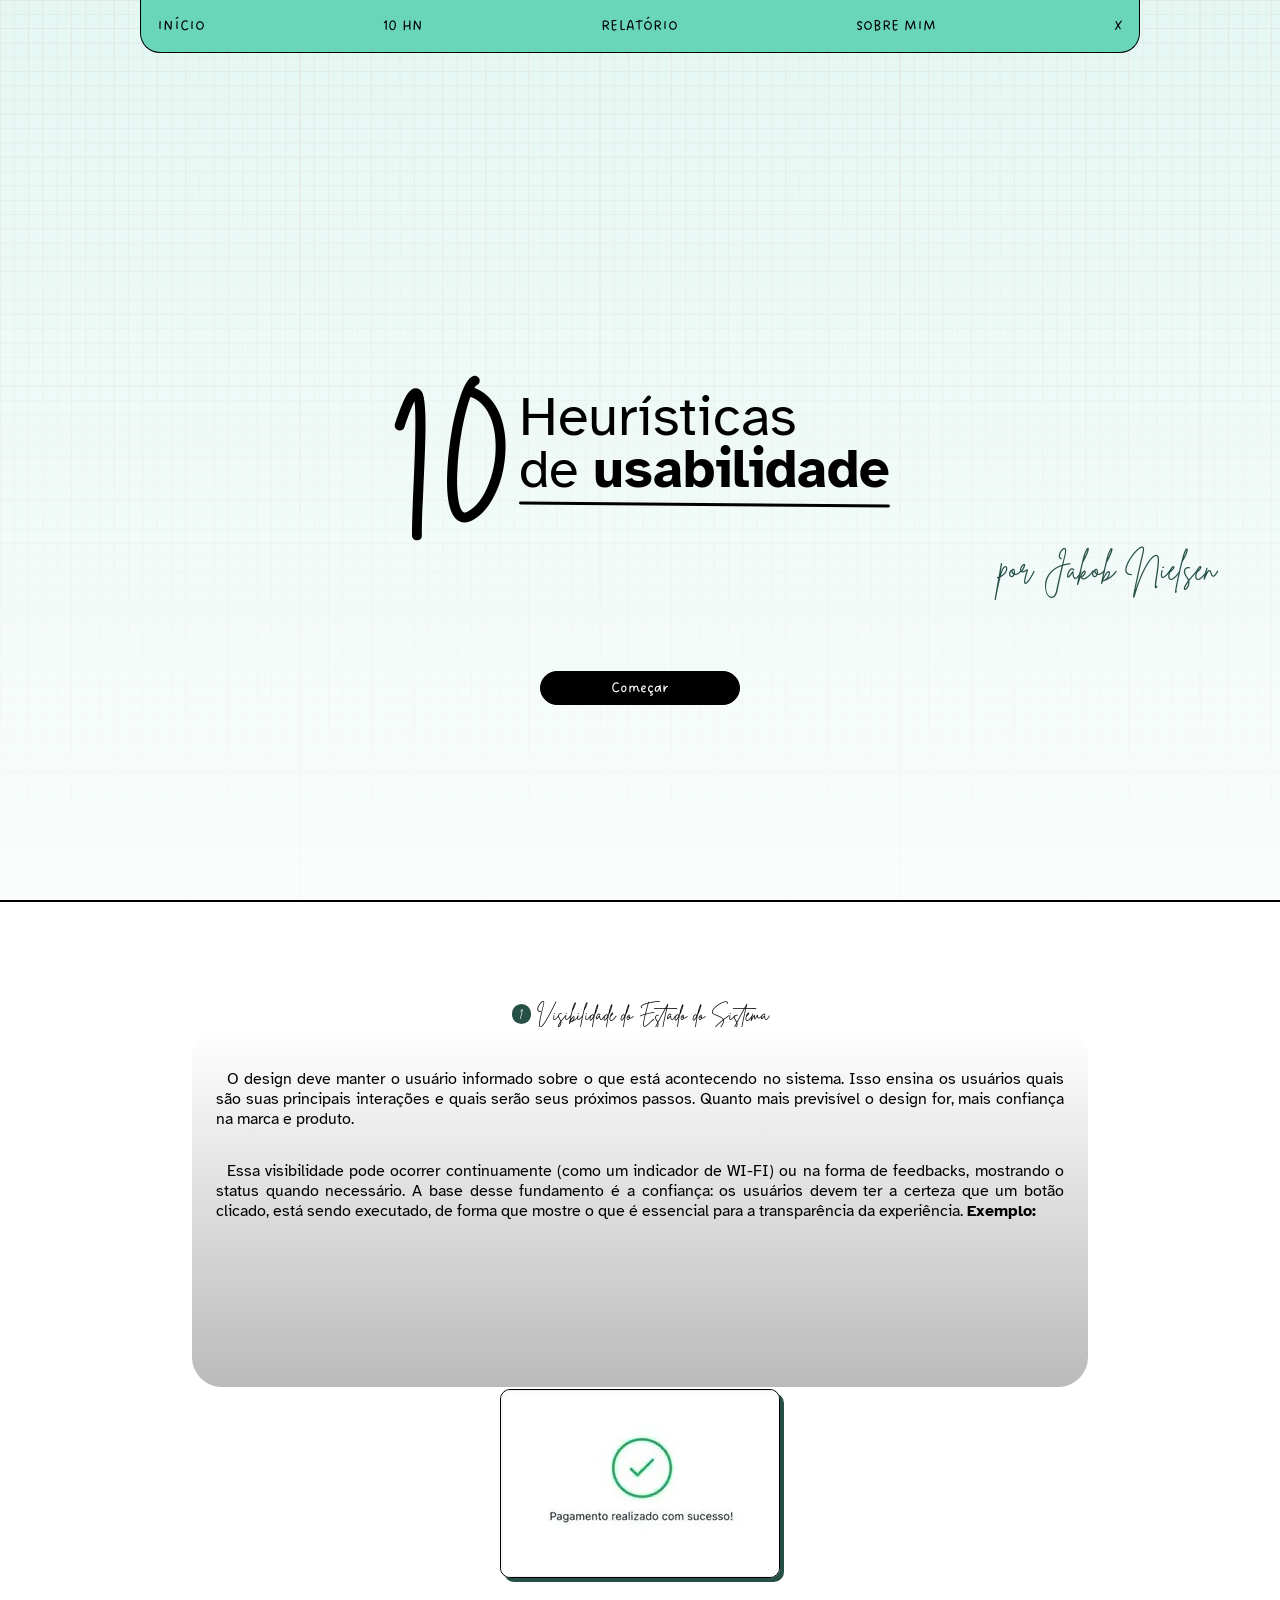
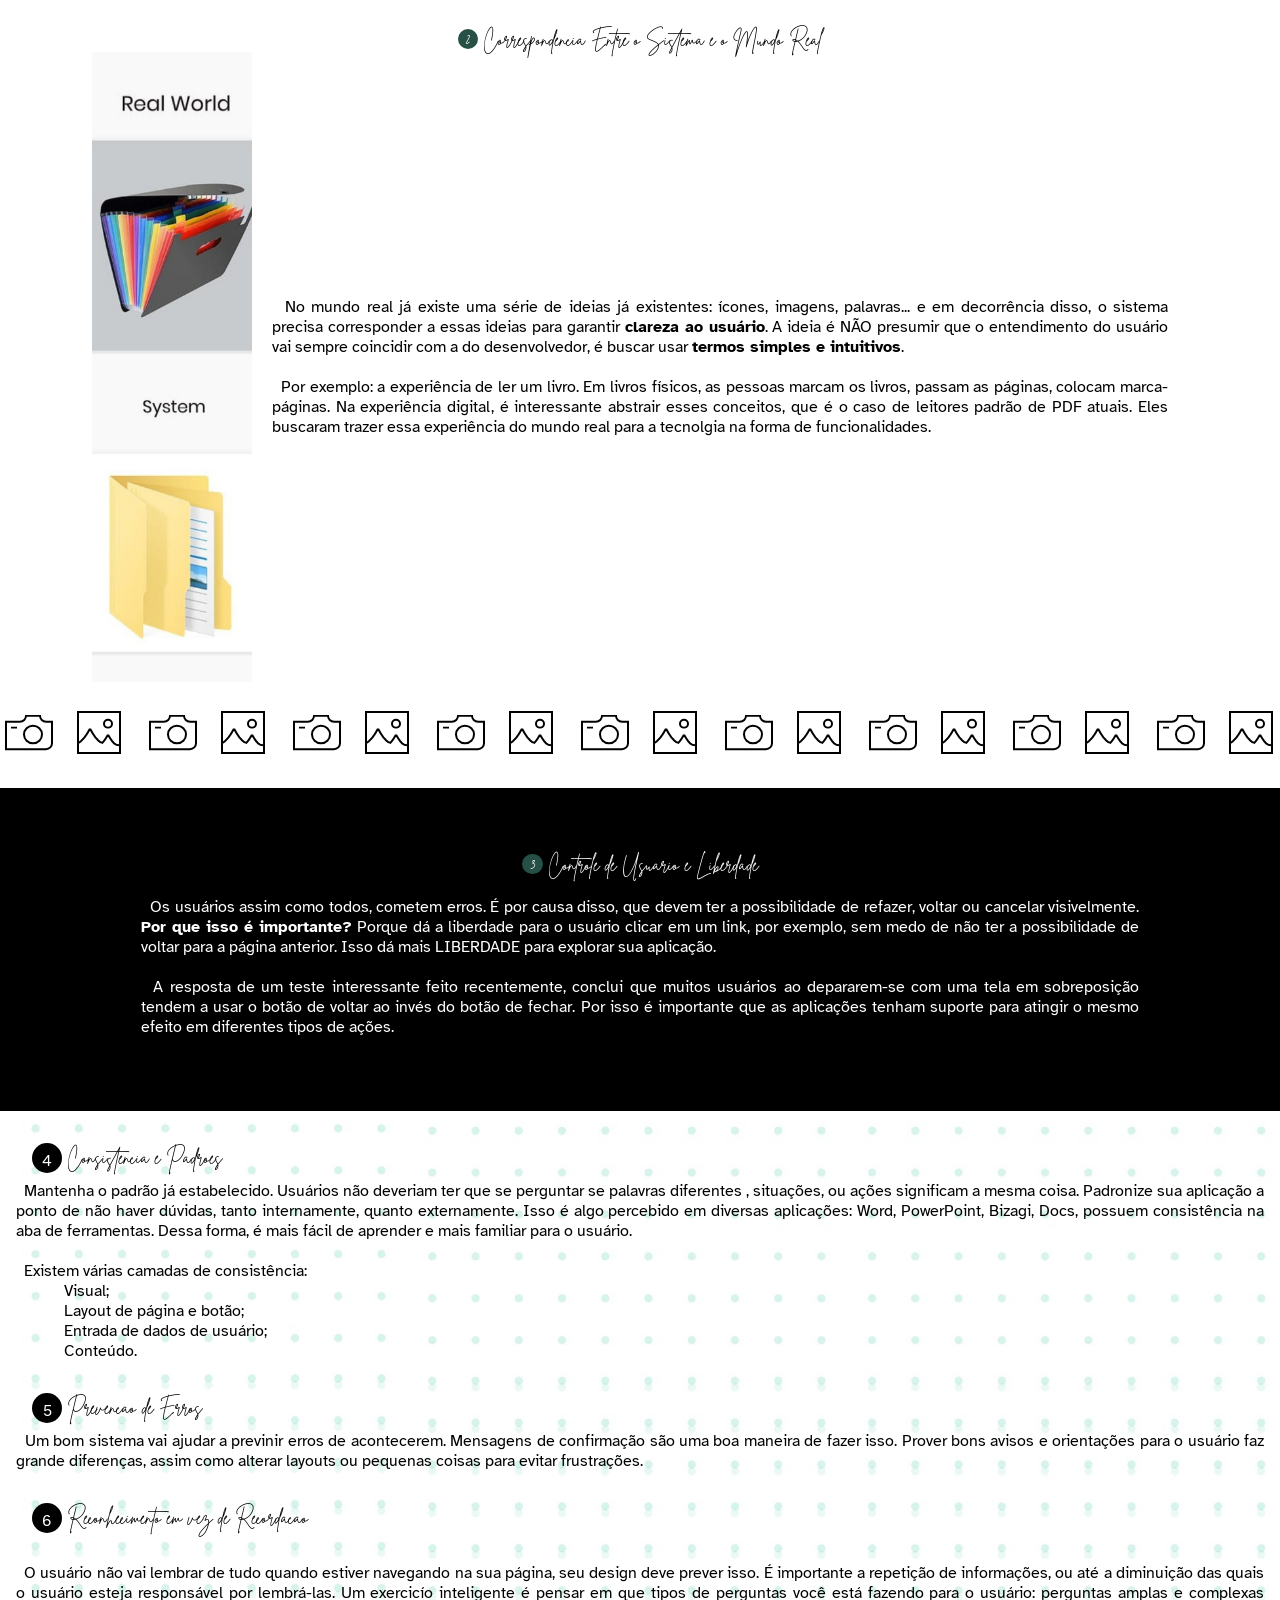
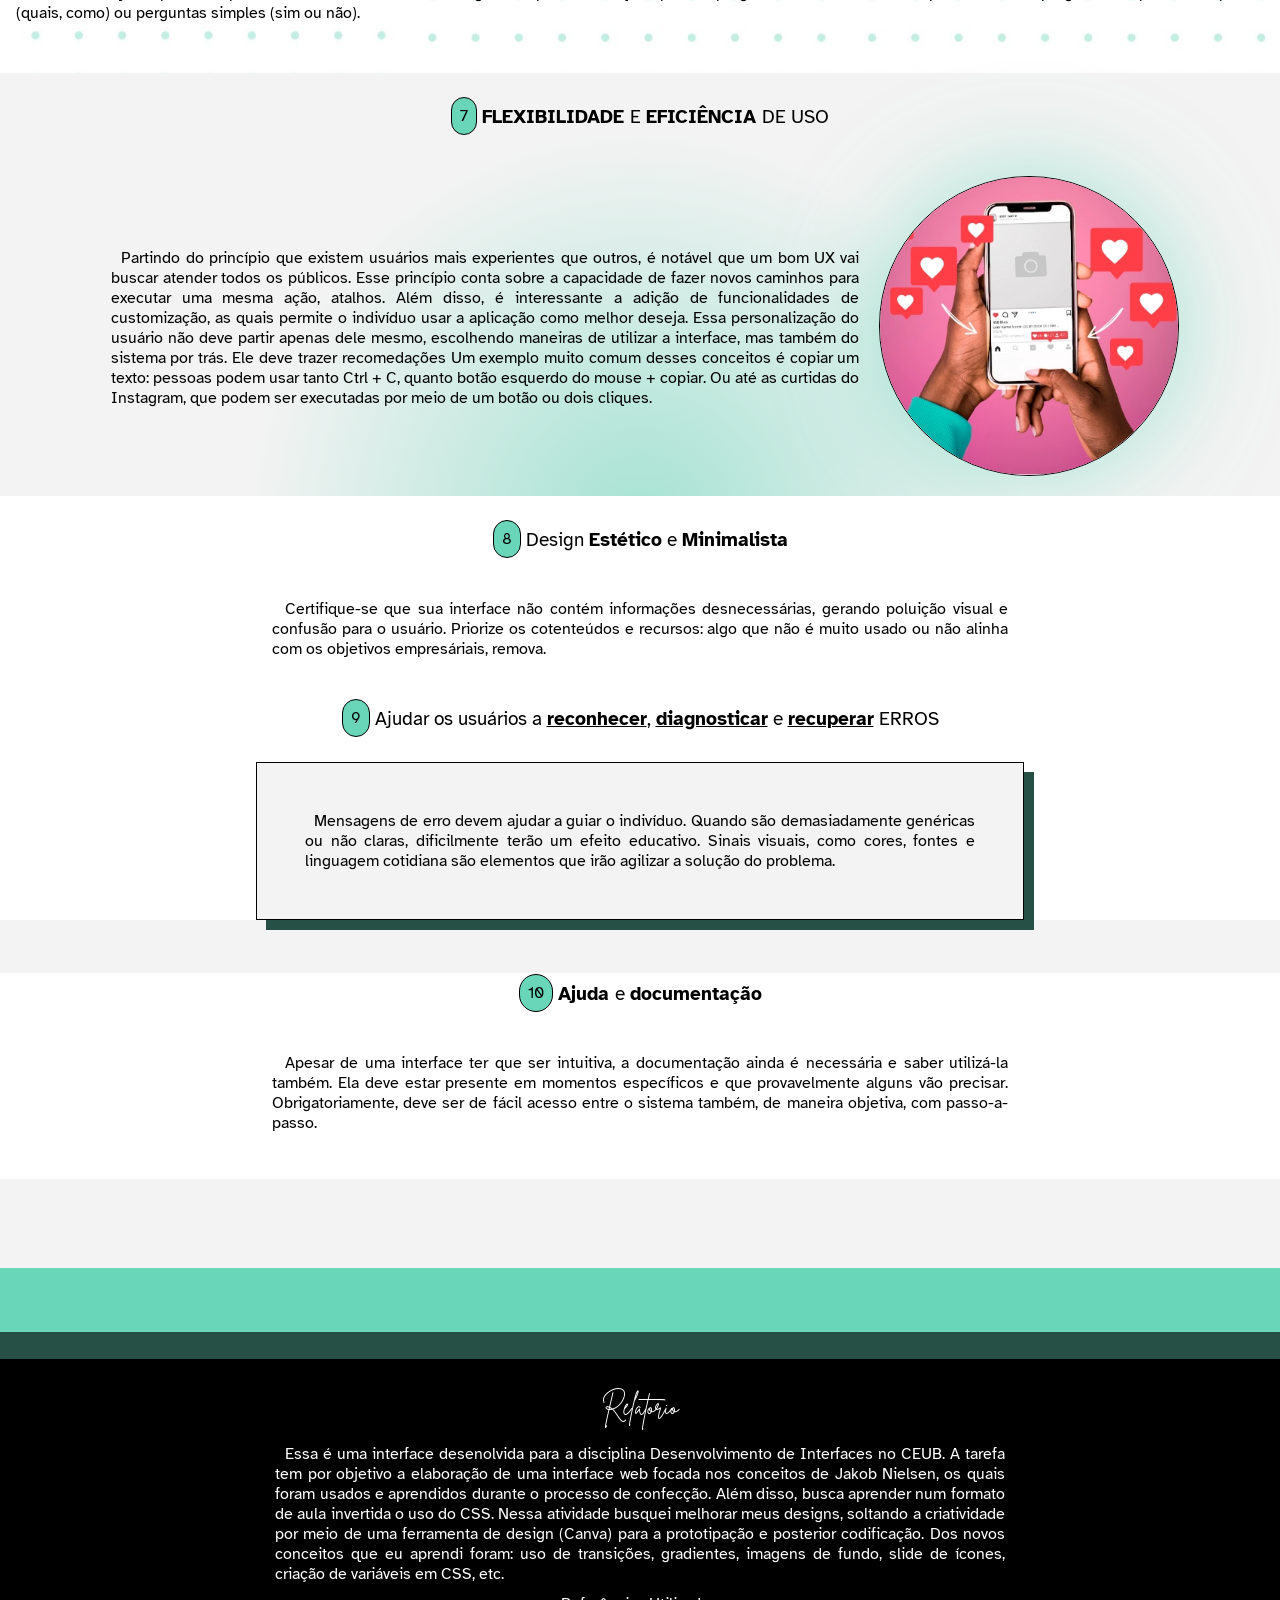
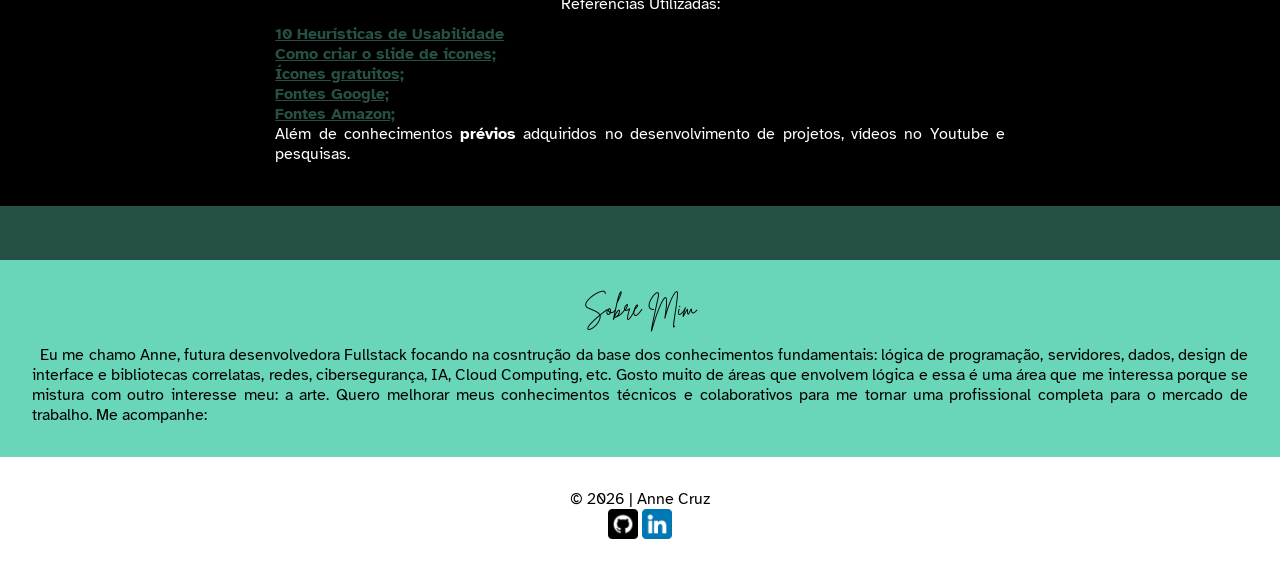
==== index.html @ c4bd5ac3 "Meu Primeiro Commit" ====
<!DOCTYPE html>
<html lang="pt-br">
<head>
    <meta charset="UTF-8">
    <meta name="viewport" content="width=device-width, initial-scale=1.0">
    <title>10 Heurísticas de Usabilidade</title>
    <link rel="stylesheet" href="style.css">
</head>
<body>
    <!--Barra de Navegação-->
    <section id="barraNav">
        <nav>
                <a href="#telaInicial">INÍCIO</a>
                <a href="#10HN">10 HN</a>
                <a href="#divAzul">RELATÓRIO</a>
                <a href="#sobreMimSec">SOBRE MIM</a>
                <a href="javascript:void(0)" onclick="ocultarNav()" class="btnToggle">X</a>
        </nav>
    </section>
    <main>
        <!--Tela Inicial-->
        <section id="telaInicial">
            <div id="titulo">
                <h1>10</h1>
                <div>
                    <h2 id="heuristicas">Heurísticas</h2>
                    <h2 id="usabilidade">de <strong>usabilidade</strong></h2>
                    <div id="sublinhado"></div>
                </div>
            </div>
            <div id="autor">
                <h3>por Jakob Nielsen</h3>
            </div>
            <a href="#divisor">
                <button type="button" >Começar</button>
            </a>
        </section>
        <div id="divisor"></div>
        <!--10 Heuríticas de Usabilidade-->
        <section id="dezHN">
            <!--1. Visibilidade e Estado do Sistema-->
            <section id="primeira">
                <div class="caixaTitulo">
                    <div class="contadorVerde">
                        <p>1</p>
                    </div>
                    <h1 class="subtituloCursivo">
                        Visibilidade do Estado do Sistema
                    </h1>
                </div>
                <div id="caixaTexto">
                    <p class="paragrafo">
                        &nbsp; 
                        O design deve manter o usuário informado sobre o que está
                        acontecendo no sistema. Isso ensina os usuários quais são
                        suas principais interações e quais serão seus próximos passos.
                        Quanto mais previsível o design for, mais confiança na
                        marca e produto.
                    </p>
                    <p class="paragrafo">
                        &nbsp;
                        Essa visibilidade pode ocorrer continuamente (como um indicador
                        de WI-FI) ou na forma de feedbacks, mostrando o status quando 
                        necessário. A base desse fundamento é a confiança: os usuários 
                        devem ter a certeza que um botão clicado, está sendo executado,
                        de forma que mostre o que é essencial para a transparência da 
                        experiência. <strong>Exemplo:</strong>
                    </p>
                </div>
                <div id="imgLocalizacao">
                    <img src="imagens/vizualizacao.jpg" alt="Tela de mensagem: Pagamento realizado com sucesso!" class="img">
                </div>
            </section>
            <!--2. Correspondência Entre o Sistema e o Mundo Real-->
            <section id="segunda">
                <div class="caixaTitulo">
                    <div class="contadorVerde">
                        <p>2</p>
                    </div>
                    <h1 class="subtituloCursivo">
                        Correspondência Entre o Sistema e o Mundo Real
                    </h1>
                </div>
                <div class="corpoImagem">
                    <div id="caixaImg">
                        <img src="imagens/corresponderaMundoReal.png" alt="">
                    </div>
                    <p>
                        <p class="paragrafo">
                            &nbsp;
                            No mundo real já existe uma série de ideias já existentes: 
                            ícones, imagens, palavras... e em decorrência disso, 
                            o sistema precisa corresponder a essas ideias para garantir <strong>clareza ao usuário</strong>. 
                            A ideia é NÃO presumir que o entendimento do usuário vai sempre coincidir com a do desenvolvedor,
                            é buscar usar <strong>termos simples e intuitivos</strong>. <br><br>
                            &nbsp;
                            Por exemplo: a experiência de ler um livro. Em livros físicos, as pessoas marcam os livros,
                            passam as páginas, colocam marca-páginas. Na experiência digital, é interessante abstrair 
                            esses conceitos, que é o caso de leitores padrão de PDF atuais. Eles buscaram trazer essa 
                            experiência do mundo real para a tecnolgia na forma de funcionalidades. 
                        </p>
                        <p class="paragrafo">
                            
                        </p>
                    </p>
                </div>
                <div class="slide">
                    <div class="slideIcones">
                        <img src="imagens/Camera--Streamline-Guidance-Free.svg" alt="Icone de Câmera">
                        <img src="imagens/Image--Streamline-Guidance-Free.svg" alt="Icone de Imagem">
                    </div>
                    <div class="slideIcones">
                        <img src="imagens/Camera--Streamline-Guidance-Free.svg" alt="Icone de Câmera">
                        <img src="imagens/Image--Streamline-Guidance-Free.svg" alt="Icone de Imagem">
                    </div>
                    <div class="slideIcones">
                        <img src="imagens/Camera--Streamline-Guidance-Free.svg" alt="Icone de Câmera">
                        <img src="imagens/Image--Streamline-Guidance-Free.svg" alt="Icone de Imagem">
                    </div>
                    <div class="slideIcones">
                        <img src="imagens/Camera--Streamline-Guidance-Free.svg" alt="Icone de Câmera">
                        <img src="imagens/Image--Streamline-Guidance-Free.svg" alt="Icone de Imagem">
                    </div>
                    <div class="slideIcones">
                        <img src="imagens/Camera--Streamline-Guidance-Free.svg" alt="Icone de Câmera">
                        <img src="imagens/Image--Streamline-Guidance-Free.svg" alt="Icone de Imagem">
                    </div>
                    <div class="slideIcones">
                        <img src="imagens/Camera--Streamline-Guidance-Free.svg" alt="Icone de Câmera">
                        <img src="imagens/Image--Streamline-Guidance-Free.svg" alt="Icone de Imagem">
                    </div>
                    <div class="slideIcones">
                        <img src="imagens/Camera--Streamline-Guidance-Free.svg" alt="Icone de Câmera">
                        <img src="imagens/Image--Streamline-Guidance-Free.svg" alt="Icone de Imagem">
                    </div>
                    <div class="slideIcones">
                        <img src="imagens/Camera--Streamline-Guidance-Free.svg" alt="Icone de Câmera">
                        <img src="imagens/Image--Streamline-Guidance-Free.svg" alt="Icone de Imagem">
                    </div>
                    <div class="slideIcones">
                        <img src="imagens/Camera--Streamline-Guidance-Free.svg" alt="Icone de Câmera">
                        <img src="imagens/Image--Streamline-Guidance-Free.svg" alt="Icone de Imagem">
                    </div>
                </div>
            </section>
            <!--3. Controle de Usuário e Liberdade-->
            <section id="terceira">
                <div class="caixaTitulo">
                    <div class="contadorVerde">
                        <p>3</p>
                    </div>
                    <h1 class="subtituloCursivo">
                        Controle de Usuário e Liberdade
                    </h1>
                </div>
                <p>
                    <p class="paragrafo">
                        &nbsp;
                        Os usuários assim como todos, cometem erros. É por causa disso, que devem ter a possibilidade de refazer, voltar 
                        ou cancelar visivelmente. <strong>Por que isso é importante?</strong> Porque dá a liberdade para o usuário clicar em um link,
                        por exemplo, sem medo de não ter a possibilidade de voltar para a página anterior. Isso dá mais LIBERDADE para 
                        explorar sua aplicação. <br> <br>
                        &nbsp;
                        A resposta de um teste interessante feito recentemente, conclui que muitos usuários ao depararem-se com uma tela em
                        sobreposição tendem a usar o botão de voltar ao invés do botão de fechar. Por isso é importante que as aplicações
                        tenham suporte para atingir o mesmo efeito em diferentes tipos de ações.
                    </p>
                </p>
            </section>
            <!--4. Consistência e Padrões-->
            <section id="quarta">
                <div class="fundoPontilhado">
                    <img src="imagens/fundoPontilhado.jpg" alt="">
                </div>
                <div class="caixaTitulo">
                    <div class="contadorPreto">
                        <p>4</p>
                    </div>
                    <h1 class="subtituloCursivo">
                        Consistência e Padrões
                    </h1>
                </div>
                <p>
                    <p class="paragrafo">
                        &nbsp;
                        Mantenha o padrão já estabelecido. Usuários não deveriam ter que se perguntar se palavras diferentes
                        , situações, ou ações significam a mesma coisa. Padronize sua aplicação a ponto de não haver dúvidas, 
                        tanto internamente, quanto externamente. Isso é algo percebido em diversas aplicações: Word, PowerPoint,
                        Bizagi, Docs, possuem consistência na aba de ferramentas. Dessa forma, é mais fácil de aprender e mais 
                        familiar para o usuário. <br> <br>
                        &nbsp;
                        Existem várias camadas de consistência:
                        <ul class="paragrafo">
                            <li>Visual;</li>
                            <li>Layout de página e botão;</li>
                            <li>Entrada de dados de usuário;</li>
                            <li>Conteúdo.</li>
                        </ul>
                    </p>
                </p>
            </section>
            <!--5. Prevenção de Erros-->
            <section id="quinta">
                <div class="fundoPontilhado">
                    <img src="imagens/fundoPontilhado.jpg" alt="">
                </div>
                <div class="caixaTitulo">
                    <div class="contadorPreto">
                        <p>5</p>
                    </div>
                    <h1 class="subtituloCursivo">
                        Prevenção de Erros
                    </h1>
                </div>
                <p>
                    <p class="paragrafo">
                        &nbsp;
                        Um bom sistema vai ajudar a previnir erros de acontecerem. Mensagens de confirmação são uma boa 
                        maneira de fazer isso. Prover bons avisos e orientações para o usuário faz grande diferenças, 
                        assim como alterar layouts ou pequenas coisas para evitar frustrações.
                    </p>
                </p>
            </section>
            <!--6. Reconhecimento em vez de Recordação-->
            <section id="sexta">
                <div class="caixaTitulo">
                    <div class="contadorPreto">
                        <p>6</p>
                    </div>
                    <h1 class="subtituloCursivo">
                        Reconhecimento em vez de Recordação
                    </h1>
                </div>
                <p>
                    <p class="paragrafo"> 
                        &nbsp;
                        O usuário não vai lembrar de tudo quando estiver navegando na sua página, seu design deve prever isso.
                        É importante a repetição de informações, ou até a diminuição das quais o usuário esteja responsável por
                        lembrá-las. Um exercicío inteligente é pensar em que tipos de perguntas você está fazendo para o usuário:
                        perguntas amplas e complexas (quais, como) ou perguntas simples (sim ou não).
                    </p>
                </p>
            </section>
            <!--7. Flexibilidade e Eficiência de Uso-->
            <section id="setima">
                <div class="caixaTitulo">
                    <div class="contadorAzul">
                        <p>7</p>
                    </div>
                    <h1 class="subtituloForma">
                        <strong>FLEXIBILIDADE </strong> E
                        <strong>EFICIÊNCIA </strong> DE USO
                    </h1>
                </div>
                <div class="corpoImagem">
                    <p>
                        <p class="paragrafo">
                            &nbsp;
                            Partindo do princípio que existem usuários mais experientes que outros, é notável que um bom UX vai buscar
                            atender todos os públicos. Esse princípio conta sobre a capacidade de fazer novos caminhos para executar uma
                            mesma ação, atalhos. Além disso, é interessante a adição de funcionalidades de customização, as quais permite
                            o indivíduo usar a aplicação como melhor deseja. Essa personalização do usuário não deve partir apenas dele
                            mesmo, escolhendo maneiras de utilizar a interface, mas também do sistema por trás. Ele deve trazer recomedações
                            Um exemplo muito comum desses conceitos é copiar um texto: pessoas podem usar tanto Ctrl + C, quanto botão 
                            esquerdo do mouse + copiar. Ou até as curtidas do Instagram, que podem ser executadas por meio de um botão 
                            ou dois cliques.
                        </p>
                    </p>
                    <div>
                        <img src="imagens/best-app-to-get-instagram-like.jpg" alt="" class="img">
                    </div>
                </div>
            </section>
            <!--8. Design Estético e Minimalista-->
            <section id="oitava">
                <div class="caixaTitulo">
                    <div class="contadorAzul">
                        <p>8</p>
                    </div>
                    <h1 class="subtituloForma">
                        Design <strong>Estético</strong> e 
                        <strong>Minimalista</strong>
                    </h1>
                </div>
                <p>
                    <p class="paragrafo">
                        &nbsp;
                        Certifique-se que sua interface não contém informações desnecessárias, gerando poluição visual e confusão
                        para o usuário. Priorize os cotenteúdos e recursos: algo que não é muito usado ou não alinha com os objetivos
                        empresáriais, remova.
                    </p>
                </p>
            </section>
            <!--9. Ajudar os usuários a Reconhecer, Diagnosticar e Recuperar Erros-->
            <section id="nona">
                <div class="caixaTitulo">
                    <div class="contadorAzul">
                        <p>9</p>
                    </div>
                    <h1 class="subtituloForma">
                        Ajudar os usuários a 
                        <a class="a">reconhecer</a>,
                        <a class="a">diagnosticar</a> e
                        <a class="a">recuperar</a> ERROS
                    </h1>
                </div>
                <div id="quadro">
                    <p class="paragrafo">
                        &nbsp;
                        Mensagens de erro devem ajudar a guiar o indivíduo. Quando são demasiadamente genéricas ou não claras, dificilmente
                        terão um efeito educativo. Sinais visuais, como cores, fontes e linguagem cotidiana são elementos que irão agilizar
                        a solução do problema.
                    </p>
                </div>
            </section>
            <!--10. Ajuda e Documentação-->
            <section id="decima">
                <div class="caixaTitulo">
                    <div class="contadorAzul">
                        <p>10</p>
                    </div>
                    <h1 class="subtituloForma">
                        <strong>Ajuda </strong>e 
                        <strong>documentação</strong>
                    </h1>
                </div>
                <p>
                    <p class="paragrafo">
                        &nbsp;
                        Apesar de uma interface ter que ser intuitiva, a documentação ainda é necessária e saber utilizá-la também. Ela deve 
                        estar presente em momentos específicos e que provavelmente alguns vão precisar. Obrigatoriamente, deve ser de fácil 
                        acesso entre o sistema também, de maneira objetiva, com passo-a-passo.
                    </p>
                </p>

            </section>
        </section>
        <!--Relatório-->
        <section>
            <div>
                <div class="divCinza"></div>
                <div id="divAzul"></div>
                <div class="divVerde"></div>
            </div>
            <div id="relatorio">
                <div class="caixaTitulo">
                    <h1 class="subtituloCursivo">
                        Relatório
                    </h1>
                </div>
                <p>
                    <p class="paragrafo">
                        &nbsp;
                        Essa é uma interface desenolvida para a disciplina Desenvolvimento de Interfaces no CEUB. A tarefa tem por objetivo a elaboração 
                        de uma interface web focada nos conceitos de Jakob Nielsen, os quais foram usados e aprendidos durante o processo de confecção. 
                        Além disso, busca aprender num formato de aula invertida o uso do CSS. Nessa atividade busquei melhorar meus designs, soltando a 
                        criatividade por meio de uma ferramenta de design (Canva) para a prototipação e posterior codificação. Dos novos conceitos que eu 
                        aprendi foram: uso de transições, gradientes, imagens de fundo, slide de ícones, criação de variáveis em CSS, etc. 
                    </p>
                    <p class="paragrafo">
                        Referências Utilizadas:
                    </p>
                    <p class="paragrafo">
                        <a href="https://www.nngroup.com/articles/ten-usability-heuristics/" class="a">10 Heurísticas de Usabilidade</a> <br>
                        <a href="https://youtu.be/nAjR0Oj0J8E?si=Aa7XzbuJwCjNHmTL" class="a">Como criar o slide de ícones;</a> <br>
                        <a href="https://www.streamlinehq.com/icons/guidance?ref=Awwwards&utm_source=awwwards-honors&utm_medium=partner&utm_campaign=guidance-elegant-wayfinding-icons&tab=all" class="a">Ícones gratuitos;</a> <br>
                        <a href="https://fonts.google.com/" class="a">Fontes Google;</a> <br>
                        <a href="https://developer.amazon.com/en-US/alexa/branding/echo-guidelines/identity-guidelines/typography" class="a">Fontes Amazon;</a> <br>
                        Além de conhecimentos <strong>prévios</strong> adquiridos no desenvolvimento de projetos, vídeos no Youtube e pesquisas.
                    </p>
                </p>
            </div>
        </section>
        <!--Sobre Mim-->
        <section id="sobreMimSec">
            <div class="divVerde"></div>
            <div id="sobreMimDiv">
                <div class="caixaTitulo">
                    <h1 class="subtituloCursivo">
                        Sobre Mim
                    </h1>
                </div>
                <p class="paragrafo"> <br>
                    &nbsp;
                     Eu me chamo Anne, futura desenvolvedora Fullstack focando na cosntrução da base dos conhecimentos fundamentais: lógica de programação, servidores, dados, design de interface e bibliotecas correlatas, redes, cibersegurança, IA,
                     Cloud Computing, etc. Gosto muito de áreas que envolvem lógica e essa é uma área que me interessa porque se mistura com outro interesse meu: a arte. Quero melhorar meus conhecimentos técnicos e colaborativos para me tornar 
                     uma profissional completa para o mercado de trabalho. Me acompanhe: <br>
                    </div>
                </p>
                </section>
            </main>
            <footer>
            &copy 2026 | Anne Cruz <br>
            <a href="https://github.com/annestefanie">
               <img src="imagens/github (1).png" alt="">
            </a>
            <a href="https://www.linkedin.com/in/anne-c-b11aab3aa/">
               <img src="imagens/linkedin.png" alt="">
            </a>
    </footer>
    <script src="script.js"></script>
</body>
</html>
---- style.css ----
@import url('https://fonts.googleapis.com/css2?family=Atkinson+Hyperlegible:ital,wght@0,400;0,700;1,400;1,700&display=swap');
@font-face{
    font-family: 'dreaming-outloud-sans';
    src: url('fontes/dreaming-outloud-regular.otf') format('opentype');
    font-style: normal;
    font-weight: 400;
    font-display: swap;
}
@font-face{
    font-family: 'Brittany Signature';
    src: url(fontes/BrittanySignature.ttf) format('truetype');
}
:hover{
    transition: ease-in-out 0.3s;
}
:root {
    --bg-section: #ffff;
    --border: #000000;
    --text-primary: #000000;
    --text-secundary: #265045;
    --text-muted: #ffff;
    --bg-nav: #6ad6b9;
    --bg-btn: #000000;
    --bg-btn-hover: #161616;
    --bg-div-grey: #f3f3f3;
    --bg-div-green: #265045;
    --grad-blue: #6ad6b991;
    --bg-div-black: #000000;
}
[data-theme="preto"]{
    --bg-section: #000000;
    --text-primary: #ffff;
}
[data-theme="turquesa"]{
    --bg-section: #6ad6b9;
    --text-primary: #000000;
}
*{
    margin: 0;
    padding: 0;
    box-sizing: border-box;
}
html{
    scroll-behavior: smooth;
}
body{
    display: flex;
    flex-direction: column;
    align-items: center;
}
main{
    width: 100%;
}
#barraNav{
    display: flex;
    justify-content: center;
    position: fixed;
    width: 100%;
    z-index: 1000;
}
nav{
    position: fixed;
    top: 0;
    
    display: flex;
    justify-content: space-between;
    align-items: center;

    width: clamp(300px, 80vw, 1000px);
    padding: 1rem;
    background-color: var(--bg-nav);
    border: 1px solid var(--border);
    border-top: none;
    border-radius: 0px 0px 20px 20px;

    overflow: hidden;
    white-space: nowrap;
}
nav.recolhida a:not(.btnToggle){
    display: none;
    pointer-events: none;
    opacity: 0;
}
#opcoesHN{
    height: 10vh;
    width: 10vw;
    position: fixed;
    top: 10px;
    left: 10px;
    z-index: 1;
}
a, button{
    cursor: pointer;
    text-decoration: none;
}
#barraNav a{
    font-family: 'dreaming-outloud-sans', sans-serif;
    color: var(--text-primary);
}
#barraNav a:hover{
    color: var(--text-secundary);
    text-decoration: underline var(--text-secundary) 1px;
}
#telaInicial{
    min-height: 100vh;
    display: flex;
    flex-direction: column;
    justify-content: center;
    align-items: center;
}
#telaInicial::before{
    background-color: var(--grad-blue);
    content: "";
    position: absolute;
    top: 0;
    left: 0;
    width: 100%;
    height: 100%;
    background-image: linear-gradient(180deg, rgba(255, 255, 255, 0) 0%,
    rgba(255, 255, 255, 0.822) 100%), url('imagens/graph-paper-grid-lines-free-png.webp');
    opacity: 0.3; 
    background-repeat: repeat;
    background-size: 300px;
    background-position: top left;
    z-index: -1;
}
#telaInicial h1, h3{
    font-family: 'Brittany Signature';
}
#telaInicial h2 {
    font-family: 'Atkinson Hyperlegible', sans-serif;
    font-weight: lighter;
}
#autor{
    display: flex;
    width: 100%;
    justify-content: end;
}
#autor h3{
    color: var(--text-secundary);
    font-size: 2rem;
    font-weight: lighter;
    padding-right: 4rem;
}
#telaInicial button{
    padding: 6px 70px 6px 70px;
    border-radius: 20px;
    background-color: var(--bg-btn);
    border: 1px solid var(--border);
    color: var(--text-muted);
    font-family: 'dreaming-outloud-sans', sans-serif;
    font-size: 1rem;
    margin-top: 80px;
}
#telaInicial button:hover{
    background-color: var(--bg-btn-hover);
}
#titulo{
    padding-top: 10rem;
    display: flex;
    gap: 10px;
    align-items: center;
}
#titulo h1{
    font-size: 15rem;
    line-height: 0.8;
    font-weight: 100;
    transform: rotate(-12deg) ;
}
#titulo h2 strong{
    font-weight: 600;
}
#heuristicas{
    font-size: 3.5rem;
    line-height: 0.7;
}
#usabilidade{
    font-size: 3.35rem;
}
#sublinhado{
    background-color: var(--border);
    height: 2.5px;
    border-radius: 10px;
    transform: rotate(0.5deg);
    animation: sublinhar 1s forwards ease-in-out;
    
}
@keyframes sublinhar{
    from{
        width: 0rem;
    }
    to{
        width: 100%;
    }
}
#divisor{
    height: 1.5px;
    background-color: var(--border);
    margin: 0px 0px 20px 0px;
}
#dezHN{
    display: flex;
    flex-direction: column;
    justify-content: center;
}
#primeira{
    position: relative;
    display: flex;
    flex-direction: column;
    justify-content: center;
    align-items: center;
    margin-top: 5rem;
}
.caixaTitulo{
    display: flex;
    align-items: center;
    justify-content: center;
    gap: 5px;
}
.contadorVerde{
    background-color: var(--bg-div-green);
    border-radius: 20px;
    padding: .5rem;
    display: flex;
    justify-content: center;
}
.contadorVerde p{
    font-family: 'Brittany Signature';
    font-weight: lighter;
    line-height: 0.2;
    color: var(--text-muted);
    width: 100%;
    align-items: center;
}
.subtituloCursivo{
    font-family: 'Brittany Signature';
    font-weight: normal;
}
#caixaTexto{
    position: relative;
    height: 40vh;
    width: clamp(200px, 70vw, 1000px);
    border-radius: 30px;
    background-color: var(--bg-div-grey);
    overflow: hidden;
    padding-top: 2vh;
    
}
#caixaTexto::before{
    content: '';
    position: absolute;
    top: 0;
    left: 10;
    border-radius: 25px;
    width: 70vw;
    height: 42vh;
    background: linear-gradient(180deg, white 1%, black 350%);
    z-index: 1;
}
#caixaTexto p{
    padding: 1.5rem 1.5rem .5rem 1.5rem;
}
.paragrafo{
    font-family: 'Atkinson Hyperlegible';
    font-size: 1rem;
    text-align: justify;
    position: relative;
    z-index: 2;
}
#imgLocalizacao{
    position: absolute;
    top: 43vh;
    max-width: 50vw;
    z-index: 2;
    border-radius: 10px;
    border: 1px solid #000000;
    box-shadow: 4px 4px var(--bg-div-green);
}
#imgLocalizacao img{
    border-radius: 10px;
    width: 100%;
    display: flex;
    object-fit:cover;
}
.img, #imgLocalizacao{
    transition: all .5s ease-in-out;
}
#imgLocalizacao:hover, .img:hover{
    transform: scale(1.05) translateY(-5px) translateX(-5px);
}
#segunda{
    margin-top: 15rem;
    display: flex;
    flex-direction: column;
    align-items: center;
    flex-direction: center;
}
#caixaImg{
    width: clamp(10rem, 10vw, 10rem);
    height: 70vh;
}
#caixaImg img{
    width: 100%;
    height: 100%;
    object-fit: cover;
    object-position: center;
}
#caixaImg::before{
    content: '';
    position: absolute;
    width: 100%;
    height: 100%;
    top: 0;
    height: 0;
    background-image: linear-gradient(90deg black, white);
    z-index: 2;
}
.corpoImagem{
    display: flex;
    align-items: center;
    justify-content: center;
    gap: 10px;
}
.corpoImagem p{
    max-width: 70%;
}
@keyframes slide{
    from {
        transform: translateX(0);
    }
    to {
        transform: translateX(-100%);
    }
}
.slide{
    margin-top: 1rem;
    overflow: hidden;
    white-space: nowrap;
}
.slide img{
    height: 70px;
    padding: .7rem;
}
.slideIcones{
    display: inline-flex;
    animation: 5s slide infinite linear;
}
#terceira{
    margin-top: 1rem;
    background-color: var(--bg-div-black);
    padding: 4rem 1rem;
    display: flex;
    flex-direction: column;
    justify-content: center;
    align-items: center;
    gap: 10px;
}
#terceira h1{
    color: var(--text-muted);
}
#terceira p {
    color: var(--text-muted);
    max-width: 80%;
}
.fundoPontilhado{
    position: absolute;
    z-index: -1;
    opacity: 50%;
}
.fundoPontilhado img{
    width: 100%;
}
.contadorPreto{
    background-color: var(--bg-btn);
    max-width: 30px;
    max-height: 30px;
    padding: .5rem;
    border-radius: 20px;
    display: flex;
    justify-content: center;
}
.contadorPreto p{
    color: var(--text-muted);
    font-family: 'Atkinson Hyperlegible';
}
#quarta p{
    padding-left: 1rem;
    padding-right: 1rem;
}
#quarta .caixaTitulo, #quinta .caixaTitulo, #sexta .caixaTitulo{
   margin-top: 2rem;
   margin-bottom: .5rem;
   justify-content: start;
   padding-left: 2rem;
}
ul {
    width: 100%;
    align-items: flex-start;
}
li{
    padding-left: 4rem;
    list-style: none;
}
#quinta p{
    padding-left: 1rem;
    padding-right: 1rem;
}
#sexta p{
    padding-left: 1rem;
    padding-right: 1rem;
    margin-bottom: 30px;
}
#sexta{
    margin-bottom: 20px;
}
.contadorAzul{
    background-color: var(--bg-nav);
    border-radius: 20px;
    border: 1px solid var(--border);
    padding: .5rem;
    display: flex;
    align-items: center;
}
.contadorAzul p{
    font-family: 'Atkinson Hyperlegible';
    color: var(--text-primary);
    width: 100%;
}
.subtituloForma{
    font-family: 'Atkinson Hyperlegible';
    font-weight: 100;
}
.subtituloForma strong{
    font-weight: 600;
}
.caixaTitulo .subtituloForma{
    padding-top: 2rem;
    padding-bottom: 2rem;
    align-items: center;
}
#setima {
    align-items: center;
}
#setima .paragrafo{
    max-width: 60%;
}
#setima .corpoImagem{
    padding: 1rem;
}
#setima img{
    border-radius: 1000px;
    width: clamp(100px, 50vw, 300px);
    height: clamp(100px, 50vh, 300px);
    object-fit: cover;
    border: 1px solid var(--border);
    box-shadow: 0px 0 100px var(--grad-blue);
}
#setima::before{
    background-color: var(--bg-div-grey);
    content: '';
    position: absolute;
    width: 100%;
    height: 100%;
    background-image: radial-gradient(circle, var(--grad-blue), var(--bg-div-grey) 50%);
    z-index: -1;
}
.a{
    font-weight: 600;
    text-decoration: underline;
}
.a:hover{
    color: var(--text-secundary);
}
#oitava{
    background-color: var(--bg-section);
}
#oitava .paragrafo, #nona .paragrafo, #decima .paragrafo{
    padding: 1rem;
}
#nona {
    background-color: var(--bg-section);
}
#nona, #decima, #oitava, #relatorio{
    display: flex;
    flex-direction: column;
    align-items: center;
    justify-content: center;
}
#quadro{
    background-color: var(--bg-div-grey);
    border: 1px solid var(--border);
    padding: 2rem;
    max-width: 60%;
    box-shadow: 10px 10px var(--bg-div-green);
}
#decima {
    margin-top: 30px;
}
#decima p, #oitava p{
    max-width: 60%;
}
.divCinza {
    margin-top: 30px;
    height: 7vw;
    background-color: var(--bg-div-grey);
}
#divAzul{
    height: 5vw;
    background-color: var(--bg-nav);
}
.divVerde{
    height: 3vh;
    background-color: var(--bg-div-green);
}
#relatorio{
    padding: 2rem;
    background-color: var(--bg-div-black);
    color: var(--text-muted);
}
#relatorio p{
    margin-top: 10px;
    max-width: 60%;
}
#relatorio a{
    color: var(--text-secundary);
}
#relatorio .a:hover{
    color: var(--text-muted);
}
#sobreMimSec .divVerde{
    height: 6vh;
}
#sobreMimDiv {
    background-color: var(--bg-nav);
    padding: 2rem;
}
footer img{
    max-width: 30px;
}
footer{
    text-align: center;
    align-items: center;
    background-color: var(--bg-section);
    padding: 2rem;
    font-family: 'Atkinson Hyperlegible';
}
    @media (max-width: 768px) {

        main{
            padding-left: .2rem;
            padding-right: .2rem;
        }
        #titulo {
            padding-top: 5rem;
        }
        #titulo h1{
            font-size: 9rem;
        }
        #heuristicas{
            font-size: 2.5rem;
        }
        #usabilidade{
            font-size: 2.1rem;
        }
        #autor h3{
            font-size: 1.5rem;
        }
        #caixaTexto{
            height: 60vh;
        }
        #caixaTexto::before{
            height: 60vh;
        }
        #imgLocalizacao{
            top: 60vh;
        }
        .caixaTitulo{
            width: 100%;
        }
        .subtituloCursivo{
            font-size: 1.5rem;
        }
        #caixaImg{
            width: clamp(5rem, 5vw, 5rem);
            height: 40vh;
        }
        .corpoImagem{
            flex-direction: column;
        }
        .paragrafo{
            font-size: 1rem;
        }
        #segunda {
            margin-top: 10rem;
        }
        #nona h1{
            font-size: 1.2rem;
        }
        
    }
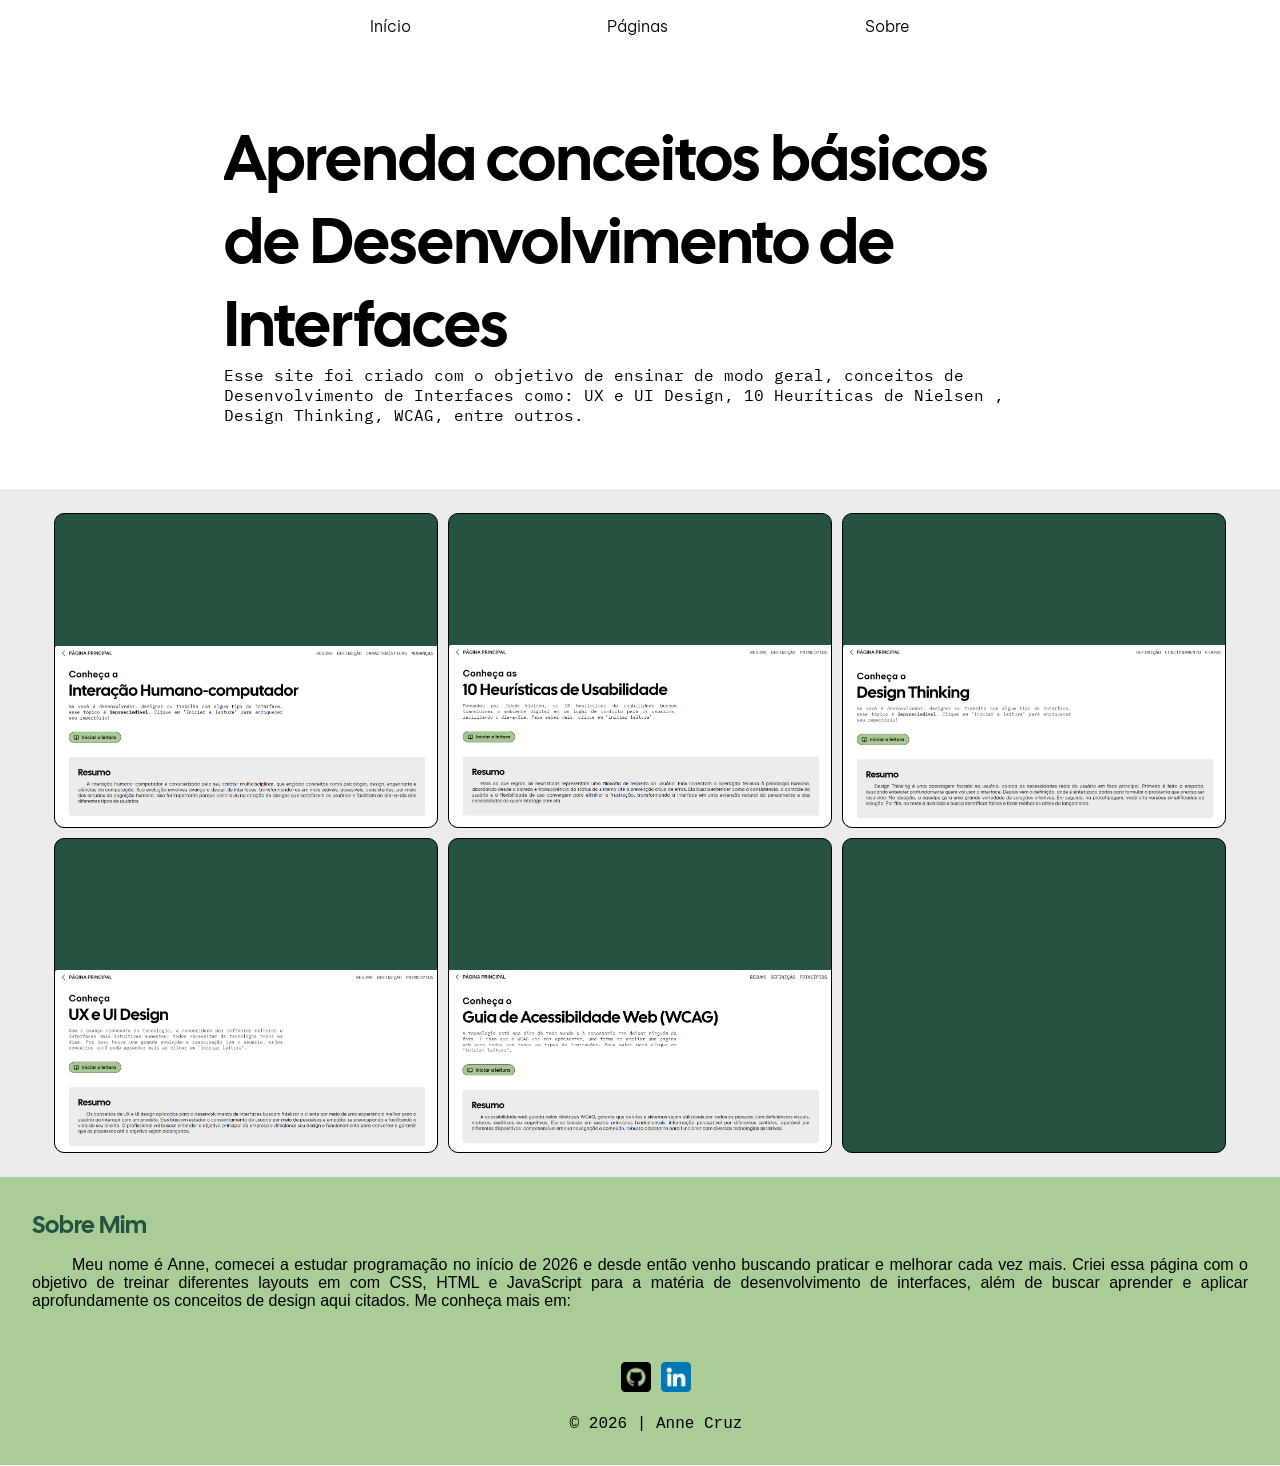
==== commit 09f0279a: "my first commit" ====
--- a/index.html
+++ b/index.html
@@ -1,403 +1,74 @@
 <!DOCTYPE html>
 <html lang="pt-br">
-<head>
-    <meta charset="UTF-8">
-    <meta name="viewport" content="width=device-width, initial-scale=1.0">
-    <title>10 Heurísticas de Usabilidade</title>
-    <link rel="stylesheet" href="style.css">
-</head>
-<body>
-    <!--Barra de Navegação-->
-    <section id="barraNav">
+    <head>
+        <meta charset="UTF-8">
+        <meta name="viewport" content="width=device-width, initial-scale=1.0">
+        <title>Conceitos de Desenvolvimento de Interface</title>
+        <link rel="stylesheet" href="css/style.css">
+    </head>
+    <body>
         <nav>
-                <a href="#telaInicial">INÍCIO</a>
-                <a href="#10HN">10 HN</a>
-                <a href="#divAzul">RELATÓRIO</a>
-                <a href="#sobreMimSec">SOBRE MIM</a>
-                <a href="javascript:void(0)" onclick="ocultarNav()" class="btnToggle">X</a>
+            <a href="#telaInicial">Início</a>
+            <a href="#paginas">Páginas</a>
+            <a href="#sobre">Sobre</a>
         </nav>
-    </section>
-    <main>
-        <!--Tela Inicial-->
-        <section id="telaInicial">
-            <div id="titulo">
-                <h1>10</h1>
-                <div>
-                    <h2 id="heuristicas">Heurísticas</h2>
-                    <h2 id="usabilidade">de <strong>usabilidade</strong></h2>
-                    <div id="sublinhado"></div>
-                </div>
-            </div>
-            <div id="autor">
-                <h3>por Jakob Nielsen</h3>
-            </div>
-            <a href="#divisor">
-                <button type="button" >Começar</button>
-            </a>
-        </section>
-        <div id="divisor"></div>
-        <!--10 Heuríticas de Usabilidade-->
-        <section id="dezHN">
-            <!--1. Visibilidade e Estado do Sistema-->
-            <section id="primeira">
-                <div class="caixaTitulo">
-                    <div class="contadorVerde">
-                        <p>1</p>
-                    </div>
-                    <h1 class="subtituloCursivo">
-                        Visibilidade do Estado do Sistema
+        <main>
+            <section id="telaInicial">
+                <div id="textBox">
+                    <h1>
+                        Aprenda conceitos básicos de Desenvolvimento de Interfaces
                     </h1>
-                </div>
-                <div id="caixaTexto">
-                    <p class="paragrafo">
-                        &nbsp; 
-                        O design deve manter o usuário informado sobre o que está
-                        acontecendo no sistema. Isso ensina os usuários quais são
-                        suas principais interações e quais serão seus próximos passos.
-                        Quanto mais previsível o design for, mais confiança na
-                        marca e produto.
-                    </p>
-                    <p class="paragrafo">
-                        &nbsp;
-                        Essa visibilidade pode ocorrer continuamente (como um indicador
-                        de WI-FI) ou na forma de feedbacks, mostrando o status quando 
-                        necessário. A base desse fundamento é a confiança: os usuários 
-                        devem ter a certeza que um botão clicado, está sendo executado,
-                        de forma que mostre o que é essencial para a transparência da 
-                        experiência. <strong>Exemplo:</strong>
-                    </p>
-                </div>
-                <div id="imgLocalizacao">
-                    <img src="imagens/vizualizacao.jpg" alt="Tela de mensagem: Pagamento realizado com sucesso!" class="img">
-                </div>
-            </section>
-            <!--2. Correspondência Entre o Sistema e o Mundo Real-->
-            <section id="segunda">
-                <div class="caixaTitulo">
-                    <div class="contadorVerde">
-                        <p>2</p>
-                    </div>
-                    <h1 class="subtituloCursivo">
-                        Correspondência Entre o Sistema e o Mundo Real
-                    </h1>
-                </div>
-                <div class="corpoImagem">
-                    <div id="caixaImg">
-                        <img src="imagens/corresponderaMundoReal.png" alt="">
-                    </div>
                     <p>
-                        <p class="paragrafo">
-                            &nbsp;
-                            No mundo real já existe uma série de ideias já existentes: 
-                            ícones, imagens, palavras... e em decorrência disso, 
-                            o sistema precisa corresponder a essas ideias para garantir <strong>clareza ao usuário</strong>. 
-                            A ideia é NÃO presumir que o entendimento do usuário vai sempre coincidir com a do desenvolvedor,
-                            é buscar usar <strong>termos simples e intuitivos</strong>. <br><br>
-                            &nbsp;
-                            Por exemplo: a experiência de ler um livro. Em livros físicos, as pessoas marcam os livros,
-                            passam as páginas, colocam marca-páginas. Na experiência digital, é interessante abstrair 
-                            esses conceitos, que é o caso de leitores padrão de PDF atuais. Eles buscaram trazer essa 
-                            experiência do mundo real para a tecnolgia na forma de funcionalidades. 
-                        </p>
-                        <p class="paragrafo">
-                            
-                        </p>
-                    </p>
-                </div>
-                <div class="slide">
-                    <div class="slideIcones">
-                        <img src="imagens/Camera--Streamline-Guidance-Free.svg" alt="Icone de Câmera">
-                        <img src="imagens/Image--Streamline-Guidance-Free.svg" alt="Icone de Imagem">
-                    </div>
-                    <div class="slideIcones">
-                        <img src="imagens/Camera--Streamline-Guidance-Free.svg" alt="Icone de Câmera">
-                        <img src="imagens/Image--Streamline-Guidance-Free.svg" alt="Icone de Imagem">
-                    </div>
-                    <div class="slideIcones">
-                        <img src="imagens/Camera--Streamline-Guidance-Free.svg" alt="Icone de Câmera">
-                        <img src="imagens/Image--Streamline-Guidance-Free.svg" alt="Icone de Imagem">
-                    </div>
-                    <div class="slideIcones">
-                        <img src="imagens/Camera--Streamline-Guidance-Free.svg" alt="Icone de Câmera">
-                        <img src="imagens/Image--Streamline-Guidance-Free.svg" alt="Icone de Imagem">
-                    </div>
-                    <div class="slideIcones">
-                        <img src="imagens/Camera--Streamline-Guidance-Free.svg" alt="Icone de Câmera">
-                        <img src="imagens/Image--Streamline-Guidance-Free.svg" alt="Icone de Imagem">
-                    </div>
-                    <div class="slideIcones">
-                        <img src="imagens/Camera--Streamline-Guidance-Free.svg" alt="Icone de Câmera">
-                        <img src="imagens/Image--Streamline-Guidance-Free.svg" alt="Icone de Imagem">
-                    </div>
-                    <div class="slideIcones">
-                        <img src="imagens/Camera--Streamline-Guidance-Free.svg" alt="Icone de Câmera">
-                        <img src="imagens/Image--Streamline-Guidance-Free.svg" alt="Icone de Imagem">
-                    </div>
-                    <div class="slideIcones">
-                        <img src="imagens/Camera--Streamline-Guidance-Free.svg" alt="Icone de Câmera">
-                        <img src="imagens/Image--Streamline-Guidance-Free.svg" alt="Icone de Imagem">
-                    </div>
-                    <div class="slideIcones">
-                        <img src="imagens/Camera--Streamline-Guidance-Free.svg" alt="Icone de Câmera">
-                        <img src="imagens/Image--Streamline-Guidance-Free.svg" alt="Icone de Imagem">
-                    </div>
-                </div>
-            </section>
-            <!--3. Controle de Usuário e Liberdade-->
-            <section id="terceira">
-                <div class="caixaTitulo">
-                    <div class="contadorVerde">
-                        <p>3</p>
-                    </div>
-                    <h1 class="subtituloCursivo">
-                        Controle de Usuário e Liberdade
-                    </h1>
-                </div>
-                <p>
-                    <p class="paragrafo">
-                        &nbsp;
-                        Os usuários assim como todos, cometem erros. É por causa disso, que devem ter a possibilidade de refazer, voltar 
-                        ou cancelar visivelmente. <strong>Por que isso é importante?</strong> Porque dá a liberdade para o usuário clicar em um link,
-                        por exemplo, sem medo de não ter a possibilidade de voltar para a página anterior. Isso dá mais LIBERDADE para 
-                        explorar sua aplicação. <br> <br>
-                        &nbsp;
-                        A resposta de um teste interessante feito recentemente, conclui que muitos usuários ao depararem-se com uma tela em
-                        sobreposição tendem a usar o botão de voltar ao invés do botão de fechar. Por isso é importante que as aplicações
-                        tenham suporte para atingir o mesmo efeito em diferentes tipos de ações.
-                    </p>
-                </p>
-            </section>
-            <!--4. Consistência e Padrões-->
-            <section id="quarta">
-                <div class="fundoPontilhado">
-                    <img src="imagens/fundoPontilhado.jpg" alt="">
-                </div>
-                <div class="caixaTitulo">
-                    <div class="contadorPreto">
-                        <p>4</p>
-                    </div>
-                    <h1 class="subtituloCursivo">
-                        Consistência e Padrões
-                    </h1>
-                </div>
-                <p>
-                    <p class="paragrafo">
-                        &nbsp;
-                        Mantenha o padrão já estabelecido. Usuários não deveriam ter que se perguntar se palavras diferentes
-                        , situações, ou ações significam a mesma coisa. Padronize sua aplicação a ponto de não haver dúvidas, 
-                        tanto internamente, quanto externamente. Isso é algo percebido em diversas aplicações: Word, PowerPoint,
-                        Bizagi, Docs, possuem consistência na aba de ferramentas. Dessa forma, é mais fácil de aprender e mais 
-                        familiar para o usuário. <br> <br>
-                        &nbsp;
-                        Existem várias camadas de consistência:
-                        <ul class="paragrafo">
-                            <li>Visual;</li>
-                            <li>Layout de página e botão;</li>
-                            <li>Entrada de dados de usuário;</li>
-                            <li>Conteúdo.</li>
-                        </ul>
-                    </p>
-                </p>
-            </section>
-            <!--5. Prevenção de Erros-->
-            <section id="quinta">
-                <div class="fundoPontilhado">
-                    <img src="imagens/fundoPontilhado.jpg" alt="">
-                </div>
-                <div class="caixaTitulo">
-                    <div class="contadorPreto">
-                        <p>5</p>
-                    </div>
-                    <h1 class="subtituloCursivo">
-                        Prevenção de Erros
-                    </h1>
-                </div>
-                <p>
-                    <p class="paragrafo">
-                        &nbsp;
-                        Um bom sistema vai ajudar a previnir erros de acontecerem. Mensagens de confirmação são uma boa 
-                        maneira de fazer isso. Prover bons avisos e orientações para o usuário faz grande diferenças, 
-                        assim como alterar layouts ou pequenas coisas para evitar frustrações.
-                    </p>
-                </p>
-            </section>
-            <!--6. Reconhecimento em vez de Recordação-->
-            <section id="sexta">
-                <div class="caixaTitulo">
-                    <div class="contadorPreto">
-                        <p>6</p>
-                    </div>
-                    <h1 class="subtituloCursivo">
-                        Reconhecimento em vez de Recordação
-                    </h1>
-                </div>
-                <p>
-                    <p class="paragrafo"> 
-                        &nbsp;
-                        O usuário não vai lembrar de tudo quando estiver navegando na sua página, seu design deve prever isso.
-                        É importante a repetição de informações, ou até a diminuição das quais o usuário esteja responsável por
-                        lembrá-las. Um exercicío inteligente é pensar em que tipos de perguntas você está fazendo para o usuário:
-                        perguntas amplas e complexas (quais, como) ou perguntas simples (sim ou não).
-                    </p>
-                </p>
-            </section>
-            <!--7. Flexibilidade e Eficiência de Uso-->
-            <section id="setima">
-                <div class="caixaTitulo">
-                    <div class="contadorAzul">
-                        <p>7</p>
-                    </div>
-                    <h1 class="subtituloForma">
-                        <strong>FLEXIBILIDADE </strong> E
-                        <strong>EFICIÊNCIA </strong> DE USO
-                    </h1>
-                </div>
-                <div class="corpoImagem">
-                    <p>
-                        <p class="paragrafo">
-                            &nbsp;
-                            Partindo do princípio que existem usuários mais experientes que outros, é notável que um bom UX vai buscar
-                            atender todos os públicos. Esse princípio conta sobre a capacidade de fazer novos caminhos para executar uma
-                            mesma ação, atalhos. Além disso, é interessante a adição de funcionalidades de customização, as quais permite
-                            o indivíduo usar a aplicação como melhor deseja. Essa personalização do usuário não deve partir apenas dele
-                            mesmo, escolhendo maneiras de utilizar a interface, mas também do sistema por trás. Ele deve trazer recomedações
-                            Um exemplo muito comum desses conceitos é copiar um texto: pessoas podem usar tanto Ctrl + C, quanto botão 
-                            esquerdo do mouse + copiar. Ou até as curtidas do Instagram, que podem ser executadas por meio de um botão 
-                            ou dois cliques.
-                        </p>
-                    </p>
-                    <div>
-                        <img src="imagens/best-app-to-get-instagram-like.jpg" alt="" class="img">
-                    </div>
-                </div>
-            </section>
-            <!--8. Design Estético e Minimalista-->
-            <section id="oitava">
-                <div class="caixaTitulo">
-                    <div class="contadorAzul">
-                        <p>8</p>
-                    </div>
-                    <h1 class="subtituloForma">
-                        Design <strong>Estético</strong> e 
-                        <strong>Minimalista</strong>
-                    </h1>
-                </div>
-                <p>
-                    <p class="paragrafo">
-                        &nbsp;
-                        Certifique-se que sua interface não contém informações desnecessárias, gerando poluição visual e confusão
-                        para o usuário. Priorize os cotenteúdos e recursos: algo que não é muito usado ou não alinha com os objetivos
-                        empresáriais, remova.
-                    </p>
-                </p>
-            </section>
-            <!--9. Ajudar os usuários a Reconhecer, Diagnosticar e Recuperar Erros-->
-            <section id="nona">
-                <div class="caixaTitulo">
-                    <div class="contadorAzul">
-                        <p>9</p>
-                    </div>
-                    <h1 class="subtituloForma">
-                        Ajudar os usuários a 
-                        <a class="a">reconhecer</a>,
-                        <a class="a">diagnosticar</a> e
-                        <a class="a">recuperar</a> ERROS
-                    </h1>
-                </div>
-                <div id="quadro">
-                    <p class="paragrafo">
-                        &nbsp;
-                        Mensagens de erro devem ajudar a guiar o indivíduo. Quando são demasiadamente genéricas ou não claras, dificilmente
-                        terão um efeito educativo. Sinais visuais, como cores, fontes e linguagem cotidiana são elementos que irão agilizar
-                        a solução do problema.
+                        Esse site foi criado com o objetivo de ensinar de modo geral, conceitos de Desenvolvimento de Interfaces como: UX e UI Design, 10 Heuríticas de Nielsen
+                        , Design Thinking, WCAG, entre outros.
                     </p>
                 </div>
             </section>
-            <!--10. Ajuda e Documentação-->
-            <section id="decima">
-                <div class="caixaTitulo">
-                    <div class="contadorAzul">
-                        <p>10</p>
-                    </div>
-                    <h1 class="subtituloForma">
-                        <strong>Ajuda </strong>e 
-                        <strong>documentação</strong>
-                    </h1>
-                </div>
+            <section id="paginas"> 
+                <a class="cards" href="IHC.html">
+                    <img src="img/IHC_tela_inicial.png" alt="">
+                    <span>Interação Humano-computador</span>
+                </a>
+                <a class="cards" href="dezHeuristicas.html">
+                    <img src="img/10_heuristicas_tela_inicial.png" alt="">
+                    <span>10 Heurísticas de Nielsen</span>
+                </a>
+                <a class="cards" href="designThinking.html">
+                    <img src="img/design_thinking_tela_inicial.png" alt="">
+                    <span>Design Thinking</span>
+                </a>
+                <a class="cards" href="UXeUI.html">
+                    <img src="img/ux_ui_tela_inicial.png" alt="">
+                    <span>UX e UI Design</span>
+                </a>
+                <a class="cards" href="WCAG.html">
+                    <img src="img/wcag_tela_inicial.png" alt="">
+                    <span>WCAG/Paleta de Cores</span>
+                </a>
+                <a class="cards">
+                    <div></div>
+                    <span>Em breve mais conteúdo...</span>
+                </a>
+            </section>
+            <section id="sobre">
+                <h2>Sobre Mim</h2>
                 <p>
-                    <p class="paragrafo">
-                        &nbsp;
-                        Apesar de uma interface ter que ser intuitiva, a documentação ainda é necessária e saber utilizá-la também. Ela deve 
-                        estar presente em momentos específicos e que provavelmente alguns vão precisar. Obrigatoriamente, deve ser de fácil 
-                        acesso entre o sistema também, de maneira objetiva, com passo-a-passo.
-                    </p>
+                    Meu nome é Anne, comecei a estudar programação no início de 2026 e desde então
+                    venho buscando praticar e melhorar cada vez mais. Criei essa página com o objetivo
+                    de treinar diferentes layouts em com CSS, HTML e JavaScript para a matéria de 
+                    desenvolvimento de interfaces, além de buscar aprender e aplicar aprofundamente os conceitos
+                    de design aqui citados. Me conheça mais em:
                 </p>
-
             </section>
-        </section>
-        <!--Relatório-->
-        <section>
-            <div>
-                <div class="divCinza"></div>
-                <div id="divAzul"></div>
-                <div class="divVerde"></div>
-            </div>
-            <div id="relatorio">
-                <div class="caixaTitulo">
-                    <h1 class="subtituloCursivo">
-                        Relatório
-                    </h1>
-                </div>
-                <p>
-                    <p class="paragrafo">
-                        &nbsp;
-                        Essa é uma interface desenolvida para a disciplina Desenvolvimento de Interfaces no CEUB. A tarefa tem por objetivo a elaboração 
-                        de uma interface web focada nos conceitos de Jakob Nielsen, os quais foram usados e aprendidos durante o processo de confecção. 
-                        Além disso, busca aprender num formato de aula invertida o uso do CSS. Nessa atividade busquei melhorar meus designs, soltando a 
-                        criatividade por meio de uma ferramenta de design (Canva) para a prototipação e posterior codificação. Dos novos conceitos que eu 
-                        aprendi foram: uso de transições, gradientes, imagens de fundo, slide de ícones, criação de variáveis em CSS, etc. 
-                    </p>
-                    <p class="paragrafo">
-                        Referências Utilizadas:
-                    </p>
-                    <p class="paragrafo">
-                        <a href="https://www.nngroup.com/articles/ten-usability-heuristics/" class="a">10 Heurísticas de Usabilidade</a> <br>
-                        <a href="https://youtu.be/nAjR0Oj0J8E?si=Aa7XzbuJwCjNHmTL" class="a">Como criar o slide de ícones;</a> <br>
-                        <a href="https://www.streamlinehq.com/icons/guidance?ref=Awwwards&utm_source=awwwards-honors&utm_medium=partner&utm_campaign=guidance-elegant-wayfinding-icons&tab=all" class="a">Ícones gratuitos;</a> <br>
-                        <a href="https://fonts.google.com/" class="a">Fontes Google;</a> <br>
-                        <a href="https://developer.amazon.com/en-US/alexa/branding/echo-guidelines/identity-guidelines/typography" class="a">Fontes Amazon;</a> <br>
-                        Além de conhecimentos <strong>prévios</strong> adquiridos no desenvolvimento de projetos, vídeos no Youtube e pesquisas.
-                    </p>
-                </p>
-            </div>
-        </section>
-        <!--Sobre Mim-->
-        <section id="sobreMimSec">
-            <div class="divVerde"></div>
-            <div id="sobreMimDiv">
-                <div class="caixaTitulo">
-                    <h1 class="subtituloCursivo">
-                        Sobre Mim
-                    </h1>
-                </div>
-                <p class="paragrafo"> <br>
-                    &nbsp;
-                     Eu me chamo Anne, futura desenvolvedora Fullstack focando na cosntrução da base dos conhecimentos fundamentais: lógica de programação, servidores, dados, design de interface e bibliotecas correlatas, redes, cibersegurança, IA,
-                     Cloud Computing, etc. Gosto muito de áreas que envolvem lógica e essa é uma área que me interessa porque se mistura com outro interesse meu: a arte. Quero melhorar meus conhecimentos técnicos e colaborativos para me tornar 
-                     uma profissional completa para o mercado de trabalho. Me acompanhe: <br>
-                    </div>
-                </p>
-                </section>
-            </main>
-            <footer>
-            &copy 2026 | Anne Cruz <br>
+        </main>
+        <footer>
             <a href="https://github.com/annestefanie">
-               <img src="imagens/github (1).png" alt="">
+                <img src="img/github.png" alt="">
             </a>
             <a href="https://www.linkedin.com/in/anne-c-b11aab3aa/">
-               <img src="imagens/linkedin.png" alt="">
-            </a>
-    </footer>
-    <script src="script.js"></script>
-</body>
+                <img src="img/linkedin.png" alt="">
+            </a> <br> <br>
+            &copy 2026 | Anne Cruz 
+        </footer>
+    </body>
 </html>
--- a/css/style.css
+++ b/css/style.css
@@ -0,0 +1,170 @@
+@import url('https://fonts.googleapis.com/css2?family=Cal+Sans&family=IBM+Plex+Mono:ital,wght@0,100;0,200;0,300;0,400;0,500;0,600;0,700;1,100;1,200;1,300;1,400;1,500;1,600;1,700&display=swap');
+@import url('https://fonts.googleapis.com/css2?family=Cal+Sans&display=swap');
+@import url('https://fonts.googleapis.com/css2?family=Be+Vietnam+Pro:ital,wght@0,100;0,200;0,300;0,400;0,500;0,600;0,700;0,800;0,900;1,100;1,200;1,300;1,400;1,500;1,600;1,700;1,800;1,900&display=swap');
+:root{
+    --color-black: #000000;
+    --shadow-black: #00000046;
+    --color-dark-green: #25533f;
+    --color-green: #aacc96;
+    --color-gray: #ececec;
+    --color-white: #ffffff;
+}
+:hover{
+    transition: ease-in-out .5s;
+}
+*{
+    margin: 0;
+    padding: 0;
+    box-sizing: border-box;
+}
+html{
+    scroll-behavior: smooth;
+}
+body{
+    width: 100%;
+    height: 100dvh;
+    background-color: var(--color-white);
+    display: flex;
+    flex-direction: column;
+    align-items: center;
+}
+nav{
+    display: flex;
+    justify-content: space-around;
+    min-width: 60%;
+    padding: 1rem;
+}
+nav a{
+    font-family: "Be Vietnam Pro", sans-serif;
+    font-weight: 300;
+    color: var(--color-black);
+    transition: 0.5s ease-in-out;
+}
+nav a:hover{
+    background-color: var(--color-green);
+    color: var(--color-dark-green);
+    padding: 10px 15px;
+    border-radius: 20px;
+}
+a{
+    text-decoration: none;
+}
+main{
+    width: 100%;
+}
+#telaInicial {
+    padding: 2rem;
+    display: flex;
+    align-items: center;
+    justify-content: center;
+}
+#textBox{
+    padding: 2rem;
+    border-radius: 10px;
+    width: clamp(480px, 70vw, 1000px);
+}
+#textBox h1{
+    font-family: "Cal Sans", sans-serif;
+    overflow: hidden;
+    font-weight: 300;
+    font-size: clamp(3rem, 4rem, 6rem);
+    text-wrap: wrap;
+    color: var(--color-black);
+}
+#textBox p{
+    font-family: "IBM Plex Mono", monospace;
+}
+#paginas{
+    display: flex;
+    align-items: center;
+    justify-content: center;
+    flex-wrap: wrap;
+    padding: 1.5rem;
+    gap: 10px;
+    background-color: var(--color-gray);
+}
+.cards span{
+    font-family: 'Be Vietnam Pro', sans-serif;
+    width: 100%;
+    text-align: center;
+
+    position: absolute;
+    top: 50%;
+    left: 50%;
+    transform: translate(-50%, -50%);
+    opacity: 0;
+    transition: opacity 0.5s ease;
+    color: var(--color-black);
+    z-index: 2;
+}
+.cards{
+    position: relative;
+    display: flex;
+    align-items: end;
+    
+    overflow: hidden;
+    width: 30vw;
+    height: 35vh;
+    background-color: var(--color-dark-green);
+    border-radius: 10px;
+    border: 1px solid var(--color-black);
+}
+.cards img{
+    max-width: 30vw;
+    transition: ease 0.5s;
+}
+.cards::before{
+    content: '';
+    position: absolute;
+    top: 0;
+    left: 0;
+    width: 100%;
+    height: 100%;
+    background-image: linear-gradient(180deg, var(--color-dark-green), var(--color-green));
+    opacity: 0;
+    transition: opacity 0.5s ease;
+    z-index: 1;
+}
+.cards:hover img{
+    filter: blur(1px);
+}
+.cards:hover span{
+    opacity: 1;
+}
+.cards:hover::before{
+    opacity: .6;
+}
+#sobre{
+    background-color: var(--color-green);
+    padding: 2rem;
+}
+#sobre p{
+    color: var(--color-black);
+    font-family: 'Vietnam Pro', sans-serif;
+    text-align: justify;
+    text-indent: 40px;
+}
+#sobre h2{
+    font-family: 'Cal Sans', sans-serif;
+    font-weight: lighter;
+    padding-bottom: 1rem;
+    color: var(--color-dark-green);
+}
+footer{
+    text-align: center;
+    background-color: var(--color-green);
+    width: 100%;
+    padding-left: 2rem;
+    padding-bottom: 2rem;
+    color: var(--color-black);
+    font-family: 'IBM Pro Mono', monospace;
+}
+footer img{
+    margin-top: 20px;
+    max-width: 30px;
+}
+@media (max-width:780px) {
+    #textBox h1{
+        font-size: 3rem;
+    }
+}
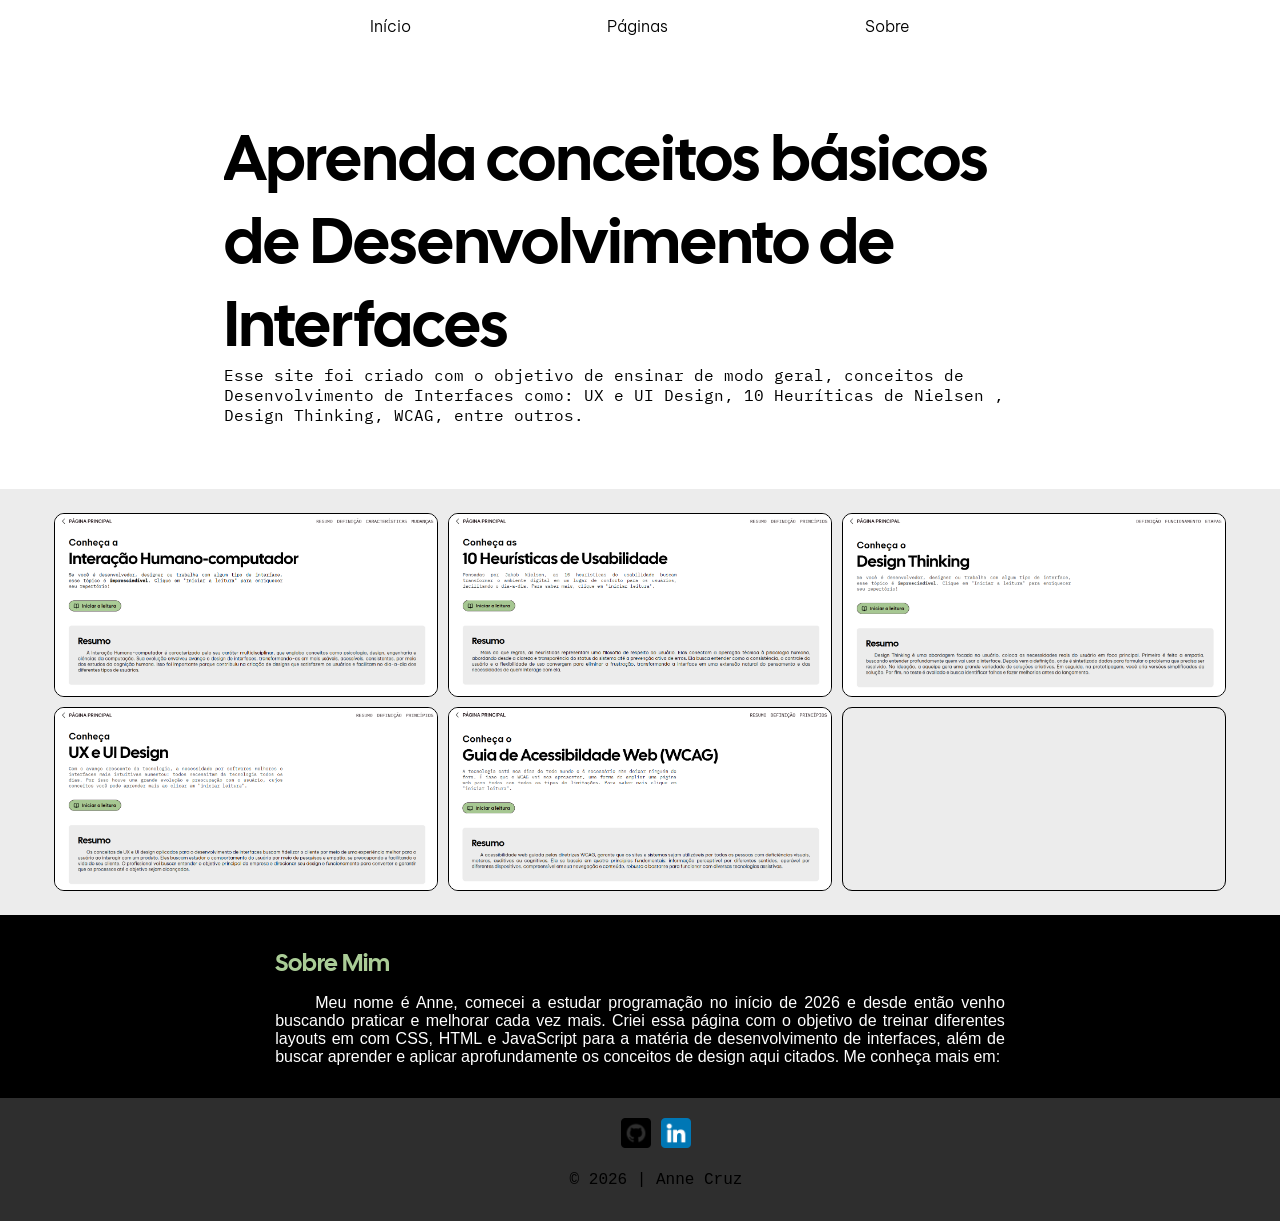
==== commit d39f5a5f: "refactor(html): adiciona div para a sessão #sobre a fim de melhorar o código" ====
--- a/index.html
+++ b/index.html
@@ -45,20 +45,22 @@
                     <img src="img/wcag_tela_inicial.png" alt="">
                     <span>WCAG/Paleta de Cores</span>
                 </a>
-                <a class="cards">
-                    <div></div>
+                <a class="cards" id="ultimoCard">
+                    <img src="img/10_heuristicas_tela_inicial.png" alt="">
                     <span>Em breve mais conteúdo...</span>
                 </a>
             </section>
             <section id="sobre">
-                <h2>Sobre Mim</h2>
-                <p>
-                    Meu nome é Anne, comecei a estudar programação no início de 2026 e desde então
-                    venho buscando praticar e melhorar cada vez mais. Criei essa página com o objetivo
-                    de treinar diferentes layouts em com CSS, HTML e JavaScript para a matéria de 
-                    desenvolvimento de interfaces, além de buscar aprender e aplicar aprofundamente os conceitos
-                    de design aqui citados. Me conheça mais em:
-                </p>
+                <div>
+                    <h2>Sobre Mim</h2>
+                    <p>
+                        Meu nome é Anne, comecei a estudar programação no início de 2026 e desde então
+                        venho buscando praticar e melhorar cada vez mais. Criei essa página com o objetivo
+                        de treinar diferentes layouts em com CSS, HTML e JavaScript para a matéria de 
+                        desenvolvimento de interfaces, além de buscar aprender e aplicar aprofundamente os conceitos
+                        de design aqui citados. Me conheça mais em:
+                    </p>
+                </div>
             </section>
         </main>
         <footer>
--- a/css/style.css
+++ b/css/style.css
@@ -7,6 +7,7 @@
     --color-dark-green: #25533f;
     --color-green: #aacc96;
     --color-gray: #ececec;
+    --color-dark-gray: #2e2e2e;
     --color-white: #ffffff;
 }
 :hover{
@@ -51,6 +52,23 @@
 }
 main{
     width: 100%;
+}
+@keyframes reveal-and-unblur {
+    from {
+        opacity: 0;
+        filter: blur(10px);
+        transform: translateY(30px);
+    }
+    to {
+        opacity: 1;
+        filter: blur(0);
+        transform: translateY(0);
+    }
+}
+div{
+    animation: reveal-and-unblur linear both;
+    animation-timeline: view();
+    animation-range: entry 30% cover 30%;
 }
 #telaInicial {
     padding: 2rem;
@@ -104,8 +122,6 @@
     
     overflow: hidden;
     width: 30vw;
-    height: 35vh;
-    background-color: var(--color-dark-green);
     border-radius: 10px;
     border: 1px solid var(--color-black);
 }
@@ -134,12 +150,21 @@
 .cards:hover::before{
     opacity: .6;
 }
+#ultimoCard img{
+    opacity: 0;
+}
 #sobre{
-    background-color: var(--color-green);
+    background-color: var(--color-black);
     padding: 2rem;
+    display: flex;
+    align-items: center;
+    justify-content: center;
+}
+#sobre div{
+    max-width: 60%;
 }
 #sobre p{
-    color: var(--color-black);
+    color: var(--color-white);
     font-family: 'Vietnam Pro', sans-serif;
     text-align: justify;
     text-indent: 40px;
@@ -148,11 +173,11 @@
     font-family: 'Cal Sans', sans-serif;
     font-weight: lighter;
     padding-bottom: 1rem;
-    color: var(--color-dark-green);
+    color: var(--color-green);
 }
 footer{
     text-align: center;
-    background-color: var(--color-green);
+    background-color: var(--color-dark-gray);
     width: 100%;
     padding-left: 2rem;
     padding-bottom: 2rem;
@@ -163,8 +188,28 @@
     margin-top: 20px;
     max-width: 30px;
 }
-@media (max-width:780px) {
+@media (max-width: 780px) {
     #textBox h1{
-        font-size: 3rem;
-    }
+        font-size: 2.2rem;
+    }
+    #telaInicial{
+        padding: 0.2rem;
+    }
+    #paginas {
+        padding: 0.5rem;
+    }
+    .cards {
+        flex-direction: row;
+        width: 100%;
+    }
+    .cards img{
+    max-width: 100%;
+    }
+    #ultimoCard{
+        display: none;
+    }
+    #sobre div{
+        min-width: 100%;
+    }
+
 }
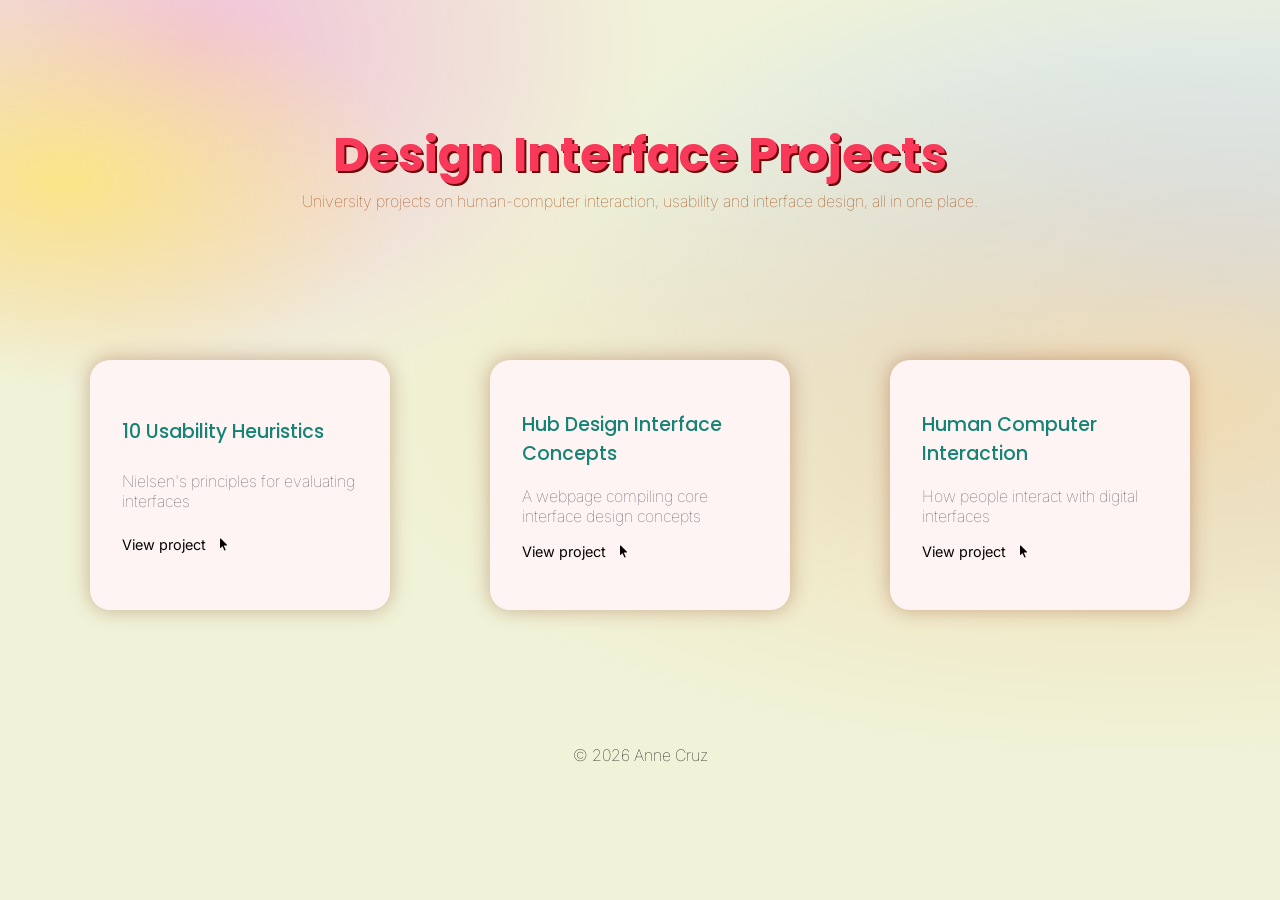
==== commit 39f1c109: "feat: adicionando um hub para os links" ====
--- a/index.html
+++ b/index.html
@@ -1,76 +1,50 @@
 <!DOCTYPE html>
-<html lang="pt-br">
-    <head>
-        <meta charset="UTF-8">
-        <meta name="viewport" content="width=device-width, initial-scale=1.0">
-        <title>Conceitos de Desenvolvimento de Interface</title>
-        <link rel="stylesheet" href="css/style.css">
-    </head>
-    <body>
-        <nav>
-            <a href="#telaInicial">Início</a>
-            <a href="#paginas">Páginas</a>
-            <a href="#sobre">Sobre</a>
-        </nav>
-        <main>
-            <section id="telaInicial">
-                <div id="textBox">
-                    <h1>
-                        Aprenda conceitos básicos de Desenvolvimento de Interfaces
-                    </h1>
-                    <p>
-                        Esse site foi criado com o objetivo de ensinar de modo geral, conceitos de Desenvolvimento de Interfaces como: UX e UI Design, 10 Heuríticas de Nielsen
-                        , Design Thinking, WCAG, entre outros.
-                    </p>
-                </div>
-            </section>
-            <section id="paginas"> 
-                <a class="cards" href="IHC.html">
-                    <img src="img/IHC_tela_inicial.png" alt="">
-                    <span>Interação Humano-computador</span>
-                </a>
-                <a class="cards" href="dezHeuristicas.html">
-                    <img src="img/10_heuristicas_tela_inicial.png" alt="">
-                    <span>10 Heurísticas de Nielsen</span>
-                </a>
-                <a class="cards" href="designThinking.html">
-                    <img src="img/design_thinking_tela_inicial.png" alt="">
-                    <span>Design Thinking</span>
-                </a>
-                <a class="cards" href="UXeUI.html">
-                    <img src="img/ux_ui_tela_inicial.png" alt="">
-                    <span>UX e UI Design</span>
-                </a>
-                <a class="cards" href="WCAG.html">
-                    <img src="img/wcag_tela_inicial.png" alt="">
-                    <span>WCAG/Paleta de Cores</span>
-                </a>
-                <a class="cards" id="ultimoCard">
-                    <img src="img/10_heuristicas_tela_inicial.png" alt="">
-                    <span>Em breve mais conteúdo...</span>
-                </a>
-            </section>
-            <section id="sobre">
-                <div>
-                    <h2>Sobre Mim</h2>
-                    <p>
-                        Meu nome é Anne, comecei a estudar programação no início de 2026 e desde então
-                        venho buscando praticar e melhorar cada vez mais. Criei essa página com o objetivo
-                        de treinar diferentes layouts em com CSS, HTML e JavaScript para a matéria de 
-                        desenvolvimento de interfaces, além de buscar aprender e aplicar aprofundamente os conceitos
-                        de design aqui citados. Me conheça mais em:
-                    </p>
-                </div>
-            </section>
-        </main>
-        <footer>
-            <a href="https://github.com/annestefanie">
-                <img src="img/github.png" alt="">
+<html lang="en">
+<head>
+    <meta charset="UTF-8">
+    <meta name="viewport" content="width=device-width, initial-scale=1.0">
+    <title>Design Interface Projects</title>
+    <link rel="stylesheet" href="style.css">
+</head>
+<body>
+    <header>
+        <h1>Design Interface Projects</h1>
+        <p>
+            University projects on human-computer interaction, usability and interface design, all in one place.
+        </p>
+    </header>
+    <main>
+        <div>
+            <a href="./10_Heuristicas_de_Usabilidade/">
+                <h2>10 Usability Heuristics</h2>
+                <p>Nielsen's principles for evaluating interfaces</p>
+                <span>
+                    View project 
+                    <img src="assets/icons8-cursor-30.png" alt="">
+                </span>
+            </a> 
+            <br>
+            <a href="./Hub_Conceitos_Design_Interface/">
+                <h2>Hub Design Interface Concepts</h2>
+                <p>A webpage compiling core interface design concepts</p>
+                <span>
+                    View project 
+                    <img src="assets/icons8-cursor-30.png" alt="">
+                </span>
             </a>
-            <a href="https://www.linkedin.com/in/anne-c-b11aab3aa/">
-                <img src="img/linkedin.png" alt="">
-            </a> <br> <br>
-            &copy 2026 | Anne Cruz 
-        </footer>
-    </body>
+            <br>
+            <a href="./Human-Computer_Interaction_Interface/">
+                <h2>Human Computer Interaction</h2>
+                <p>How people interact with digital interfaces</p>
+                <span>
+                    View project 
+                    <img src="assets/icons8-cursor-30.png" alt="">
+                </span>
+            </a>
+        </div>
+    </main>
+    <footer>
+        <p>&copy; 2026 Anne Cruz</p>
+    </footer>
+</body>
 </html>
--- a/style.css
+++ b/style.css
@@ -0,0 +1,121 @@
+@import url('https://fonts.googleapis.com/css2?family=Inter:wght@400;500&family=Poppins:wght@600;700&display=swap');
+
+:root{
+    --background-color: rgb(240, 243, 216);
+
+    --gradient-color-1: rgb(250, 229, 136);
+    --gradient-color-2: rgb(241, 219, 177);
+    --gradient-color-3: rgb(241, 193, 217);
+    --gradient-color-4: rgb(201, 219, 247);
+
+    --card-color: rgb(255, 244, 244);
+
+    --shadow-color-1: rgba(126, 40, 0, 0.342);
+    --shadow-color-2: rgba(109, 6, 6, 0.993);
+
+    --h1-color: rgb(248, 57, 89);
+    --h2-color: rgb(22, 131, 116);
+    --p-color-1: rgb(155, 67, 9);
+    --p-color-2: rgb(85, 81, 87);
+    --span-color: rgb(5, 5, 5);
+}
+
+*{
+    padding: 0;
+    margin: 0;
+    box-sizing: border-box;
+}
+html{
+    width: 100%;
+}
+body{
+    min-height: 100dvh;
+    display: flex;
+    flex-direction: column;
+    align-items: center;
+    justify-content: space-evenly;
+
+    background-color: var(--background-color);
+    background-image: 
+        radial-gradient(at 5% 20%, var(--gradient-color-1) 0px, transparent 20%),
+        radial-gradient(at 90% 45%, var(--gradient-color-2) 0px, transparent 50%),
+        radial-gradient(at 15% 5%, var(--gradient-color-3) 0px, transparent 30%),
+        radial-gradient(at 95% 30%, var(--gradient-color-4) 0px, transparent 40%);
+    background-attachment: fixed;
+}
+header{
+    text-align: center;
+    padding: 2rem;
+    margin-bottom: 30px;
+}  
+div {
+    display: flex;
+    flex-direction: row;
+    align-items: center;
+    justify-content: center;
+    gap: 50px;
+}
+h1 {
+    font-family: 'Poppins', sans-serif;
+    font-size: 3rem;
+    color: var(--h1-color);
+    text-shadow: 2px 2px 0px var(--shadow-color-2);
+}
+a{
+    width: 300px;
+    min-height: 250px;
+
+    padding: 2rem;
+    background-color: var(--card-color);
+    border-radius: 20px;
+    box-shadow: 0px 0px 20px var(--shadow-color-1);
+    
+    text-decoration: none;
+
+    display: flex;
+    flex-direction: column;
+    justify-content: space-evenly;
+    align-items: baseline;
+
+    transition: ease-in-out 0.5s;
+}
+h2{
+    font-family: 'Poppins', sans-serif;
+    font-weight: 500;
+    font-size: 1.2rem;
+    color: var(--h2-color);
+}
+p{
+    font-family: 'Inter', sans-serif;
+    font-weight: lighter;
+}
+header p{
+    color: var(--p-color-1);
+}
+span{
+    display: flex;
+    align-items: center;
+    justify-content: center;
+    gap: 10px;
+
+    font-family: 'Inter',sans-serif;
+    font-size: 0.9rem;
+    color: var(--span-color);
+
+    transition: ease-in-out 0.2s;
+}
+a p{
+    color: var(--p-color-2);
+}
+img{
+    max-height: 15px;
+}
+a:hover{
+    transform: scale(1.03);
+}
+span:hover{
+    font-weight: bolder;
+}
+footer{
+    padding: 3rem;
+}
